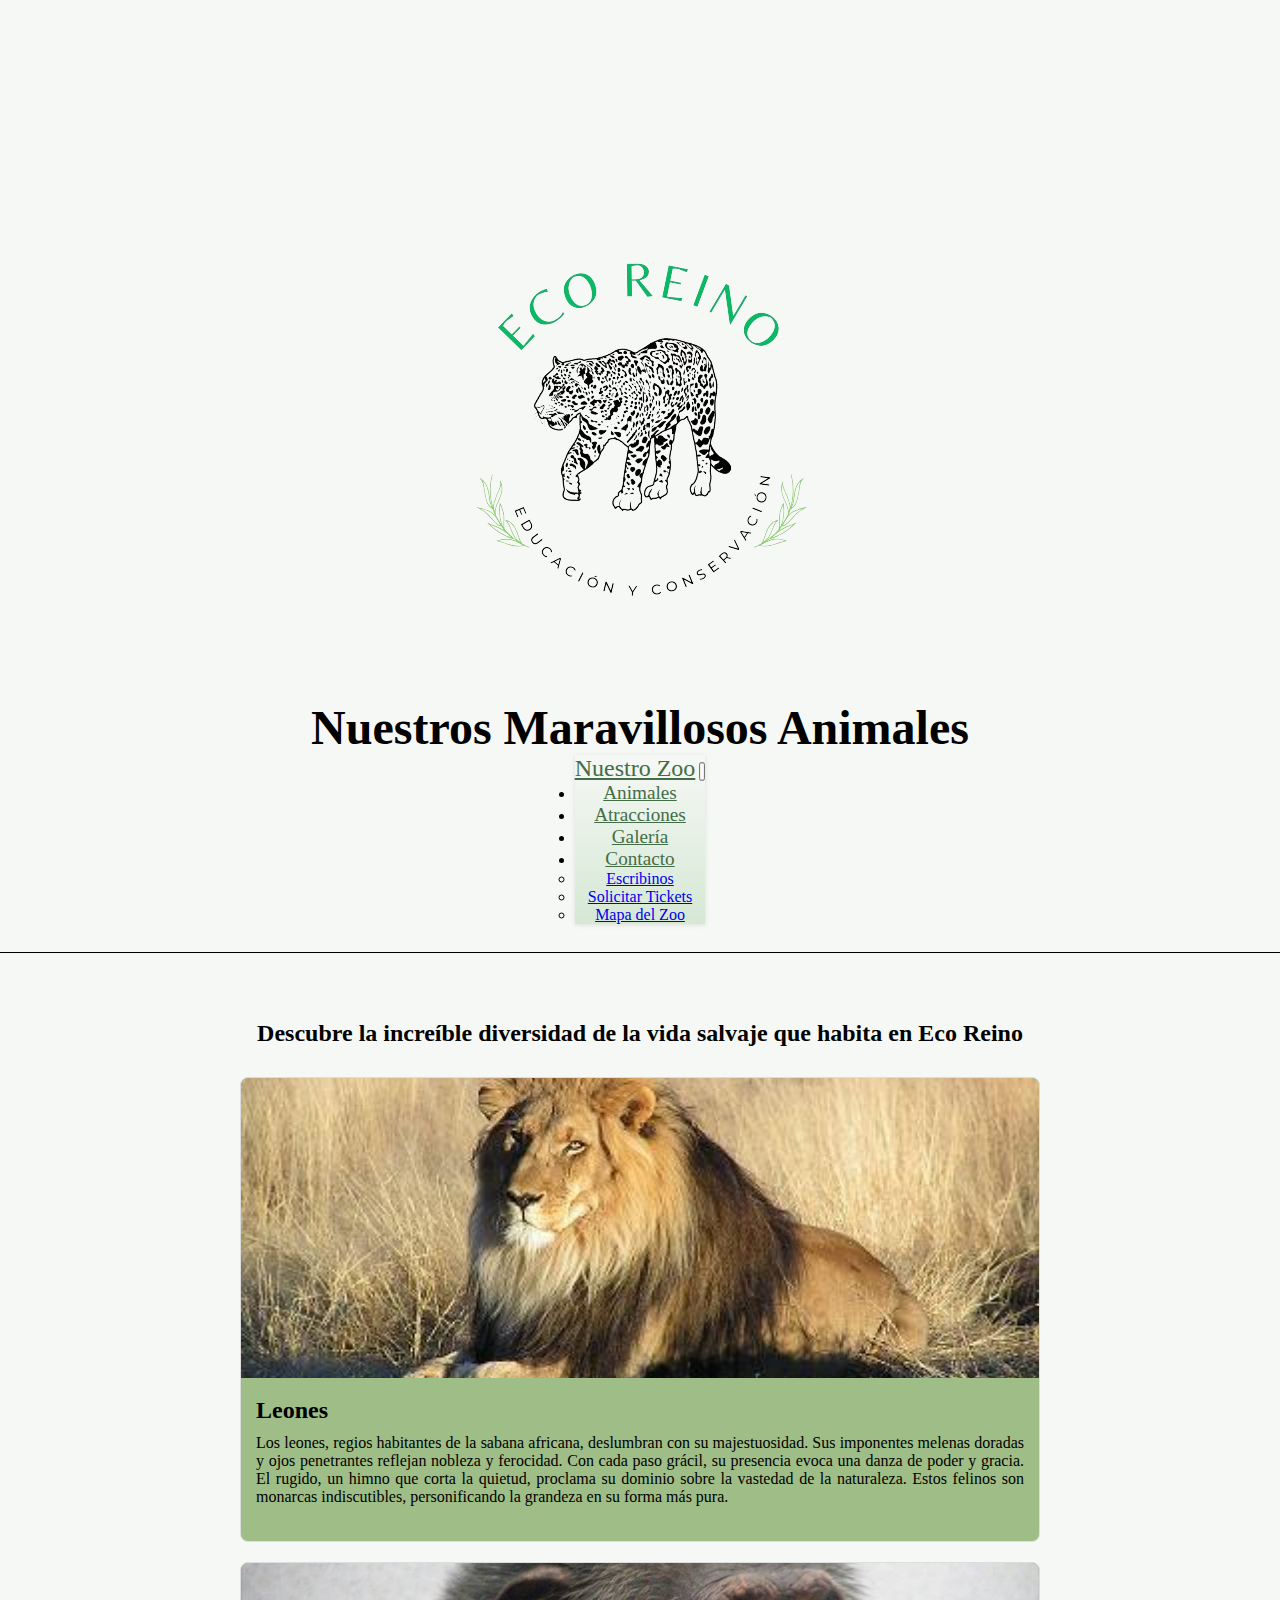
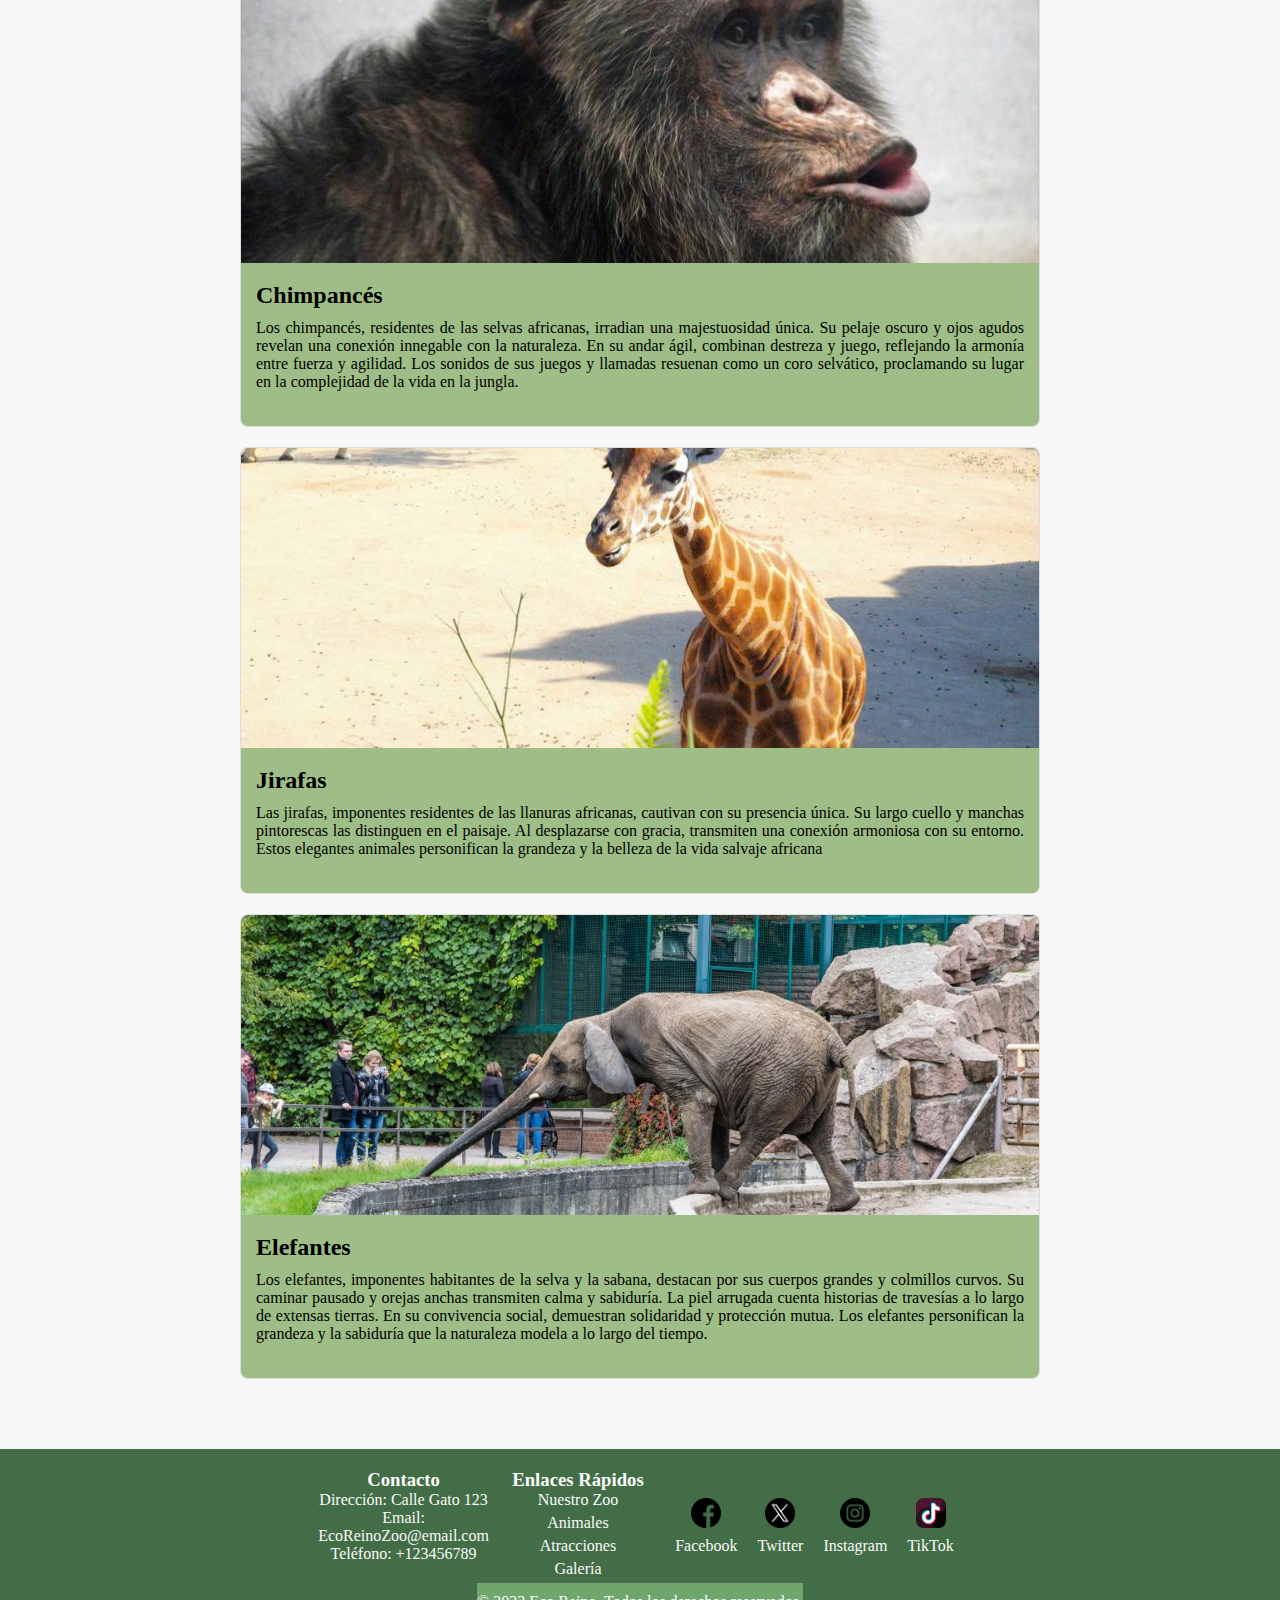
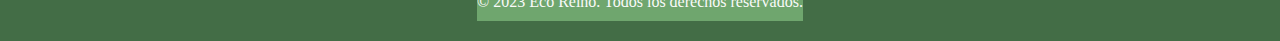
==== html/animales.html @ 0c4842da "carga incial" ====
<!DOCTYPE html>
<html lang="es">

<head>
    <meta charset="UTF-8">
    <meta name="viewport" content="width=device-width, initial-scale=1.0">
    <title>Eco Reino - Animales</title>
    <!-- Bootstrap -->
    <link href="https://cdn.jsdelivr.net/npm/bootstrap@5.3.2/dist/css/bootstrap.min.css" rel="stylesheet"
        integrity="sha384-T3c6CoIi6uLrA9TneNEoa7RxnatzjcDSCmG1MXxSR1GAsXEV/Dwwykc2MPK8M2HN" crossorigin="anonymous">
    <link rel="stylesheet" href="../css/style.css">
</head>

<body>
    <div class="contenedor-grid">
        <header class="item-grid header">
            <a href="../index.html">
                <img class="logo" src="../img/logo.png" alt="Logo de Eco Reino">
            </a>
            <h1>Nuestros Maravillosos Animales</h1>
            <!-- BARRA DE NAVEGACION -->

            <nav class="navbar navbar-expand-lg bg-body-tertiary">
                <div class="container-fluid">
                    <a class="navbar-brand" href="../index.html">Nuestro Zoo</a>
                    <button class="navbar-toggler" type="button" data-bs-toggle="collapse"
                        data-bs-target="#navbarNavDropdown" aria-controls="navbarNavDropdown" aria-expanded="false"
                        aria-label="Toggle navigation">
                        <span class="navbar-toggler-icon"></span>
                    </button>
                    <div class="collapse navbar-collapse" id="navbarNavDropdown">
                        <ul class="navbar-nav">
                            <li class="nav-item">
                                <a class="nav-link" href="#">Animales</a>
                            </li>
                            <li class="nav-item">
                                <a class="nav-link" href="atracciones.html">Atracciones</a>
                            </li>
                            <li class="nav-item">
                                <a class="nav-link" href="galeria.html">Galería</a>
                            </li>
                            <li class="nav-item dropdown">
                                <a class="nav-link dropdown-toggle" href="#" role="button" data-bs-toggle="dropdown"
                                    aria-expanded="false">
                                    Contacto
                                </a>
                                <ul class="dropdown-menu">
                                    <li><a class="dropdown-item" href="contacto.html">Escribinos</a></li>
                                    <li><a class="dropdown-item" href="#">Solicitar Tickets</a></li>
                                    <li><a class="dropdown-item" href="#">Mapa del Zoo</a></li>
                                </ul>
                            </li>
                        </ul>
                    </div>
                </div>
            </nav>
            <!-- BARRA DE NAVEGACION FIN -->
        </header>
    </div>

    <section class="animal-section">
        <h2>Descubre la increíble diversidad de la vida salvaje que habita en Eco Reino</h2>
        <div class="row row-cols-1 row-cols-md-2 g-4">
            <div class="col">
              <div class="card">
                <img src="../img/leon.jpg" class="card-img-top" alt="leon">
                <div class="card-body">
                  <h5 class="card-title">Leones</h5>
                  <p class="card-text">Los leones, regios habitantes de la sabana africana, deslumbran con su majestuosidad. Sus imponentes melenas doradas y ojos penetrantes reflejan nobleza y ferocidad. Con cada paso grácil, su presencia evoca una danza de poder y gracia. El rugido, un himno que corta la quietud, proclama su dominio sobre la vastedad de la naturaleza. Estos felinos son monarcas indiscutibles, personificando la grandeza en su forma más pura.</p>
                </div>
              </div>
            </div>
            <div class="col">
              <div class="card">
                <img src="../img/chimpance.jpg" class="card-img-top" alt="chimpance">
                <div class="card-body">
                  <h5 class="card-title">Chimpancés</h5>
                  <p class="card-text">Los chimpancés, residentes de las selvas africanas, irradian una majestuosidad única. Su pelaje oscuro y ojos agudos revelan una conexión innegable con la naturaleza. En su andar ágil, combinan destreza y juego, reflejando la armonía entre fuerza y agilidad. Los sonidos de sus juegos y llamadas resuenan como un coro selvático, proclamando su lugar en la complejidad de la vida en la jungla.</p>
                </div>
              </div>
            </div>
            <div class="col">
              <div class="card">
                <img src="../img/jirafas.jpg" class="card-img-top" alt="Jirafa">
                <div class="card-body">
                  <h5 class="card-title">Jirafas</h5>
                  <p class="card-text">Las jirafas, imponentes residentes de las llanuras africanas, cautivan con su presencia única. Su largo cuello y manchas pintorescas las distinguen en el paisaje. Al desplazarse con gracia, transmiten una conexión armoniosa con su entorno. Estos elegantes animales personifican la grandeza y la belleza de la vida salvaje africana</p>
                </div>
              </div>
            </div>
            <div class="col">
              <div class="card">
                <img src="../img/elefantes.jpg" class="card-img-top" alt="Elefantes">
                <div class="card-body">
                  <h5 class="card-title">Elefantes</h5>
                  <p class="card-text">Los elefantes, imponentes habitantes de la selva y la sabana, destacan por sus cuerpos grandes y colmillos curvos. Su caminar pausado y orejas anchas transmiten calma y sabiduría. La piel arrugada cuenta historias de travesías a lo largo de extensas tierras. En su convivencia social, demuestran solidaridad y protección mutua. Los elefantes personifican la grandeza y la sabiduría que la naturaleza modela a lo largo del tiempo.</p>
                </div>
              </div>
            </div>
          </div>
        </div>
    </section>

    <!-- PIE DE PAGINA -->

    <footer class="footer">
        <div class="container">
            <div class="footer-content">
                <div class="contact-info">
                    <h3>Contacto</h3>
                    <p>Dirección: Calle Gato 123</p>
                    <p>Email: EcoReinoZoo@email.com</p>
                    <p>Teléfono: +123456789</p>
                </div>
                <div class="quick-links">
                    <h3>Enlaces Rápidos</h3>
                    <ul>
                        <li><a href="../index.html">Nuestro Zoo</a></li>
                        <li><a href="#">Animales</a></li>
                        <li><a href="atracciones.html">Atracciones</a></li>
                        <li><a href="galeria.html">Galería</a></li>
                    </ul>
                </div>
                <div class="social-media">
                    <div class="social-item">
                        <a href="https://www.facebook.com" target="_blank">
                            <img src="../img/redesSociales/facebook.png" alt="Facebook">
                        </a>
                        <p>Facebook</p>
                    </div>
                    <div class="social-item">
                        <a href="https://www.twitter.com" target="_blank">
                            <img src="../img/redesSociales/X.png" alt="Twitter">
                        </a>
                        <p>Twitter</p>
                    </div>
                    <div class="social-item">
                        <a href="https://www.instagram.com" target="_blank">
                            <img src="../img/redesSociales/instagram.png" alt="Instagram">
                        </a>
                        <p>Instagram</p>
                    </div>
                    <div class="social-item">
                        <a href="https://www.tiktok.com" target="_blank">
                            <img src="../img/redesSociales/tik-tok.png" alt="TikTok">
                        </a>
                        <p>TikTok</p>
                    </div>
                </div>
            </div>
        </div>

        <div class="bottom-footer">
            <p>&copy; 2023 Eco Reino. Todos los derechos reservados.</p>
        </div>
    </footer>

    <!-- FIN PIE DE PAGINA -->

    <!-- BOOTSTRAP -->
    <script src="https://cdn.jsdelivr.net/npm/bootstrap@5.3.2/dist/js/bootstrap.bundle.min.js"
        integrity="sha384-C6RzsynM9kWDrMNeT87bh95OGNyZPhcTNXj1NW7RuBCsyN/o0jlpcV8Qyq46cDfL"
        crossorigin="anonymous"></script>
</body>

</html>
---- css/style.css ----
/* Reset y estilos generales */
* {
    margin: 0;
    padding: 0;
    box-sizing: border-box;
}

/* Color de fondo de la página */
body {
    background-color: #f6f8f5;
}

.header h1 {
    margin-top: 10px;
    font-size: 3em; /* Ajusta el tamaño del título para destacarlo */
}

.header p {
    font-size: 1.2em;
    margin-top: 10px;
    color: #fafafa;
}


/* Estilos del contenedor grid */
.contenedor-grid {
    display: grid;
    grid-template-areas:
        "header"
        "main"
        "footer";
    grid-template-rows: auto;
    min-height: 100vh;
}

/* Estilos de los items grid */
.item-grid {
    padding: 20px;
    box-sizing: border-box;
}

/* Estilos para el encabezado */
.header {
    grid-area: header;
    text-align: center;
    border-bottom: 1px solid rgb(0, 0, 0);
    display: flex;
    flex-direction: column;
    align-items: center;
    margin-top: 100px;
}

/* Estilos para el logo */
.logo {
    width: 100%;
    max-width: 768px;

    display: block;
    margin: 0 auto;
}



/* Estilos para el título (h1) */
h1 {
    margin-top: 10px;
}

/* Estilos para la barra de navegación */
.navbar {
    background-color: #f6f8f5;
    ;
    /* Cambia el color de fondo*/
}

.navbar-brand {
    color: #436d46;
    /* Cambia el color del texto de la marca */
    font-size: 1.5rem;
    /* Ajusta el tamaño del texto de la marca */
}

.navbar-nav .nav-link {
    color: #436d46;
    /* Cambia el color del texto de los enlaces de navegación */
    font-size: 1.2rem;
    /* Ajusta el tamaño del texto de los enlaces de navegación */
}

.navbar-toggler-icon {
    background-color: #436d46;
    /* Cambia el color del icono del botón desplegable en pantallas pequeñas */
}

/* Añadir espacio adicional para la barra de navegación */
body {
    padding-top: 70px;
    /* Ajusta el espacio superior del cuerpo para evitar que la barra de navegación oculte contenido */
}


/* Estilos para la sección de bienvenida */
.main section {
    margin-bottom: 30px;
    /* Ajusta el espacio inferior según sea necesario */
}

/* Estilos para las secciones de imágenes */
.imagenes {
    text-align: center;
    padding: 20px;
}

.imagenes img {
    width: 100%;
    max-width: 600px;
    height: auto;
    display: block;
    margin: 0 auto 20px;
}

.imagenes h2 {
    margin-top: 20px;
    font-size: 1.5em;
}

.imagenes p {
    margin-bottom: 20px;
    font-size: 1.1em;
}



/* Estilos para el footer */
.footer {
    grid-area: footer;
    background-color: #436d46; /* Ajusta el color de fondo según tu paleta de colores */
    color: #fafafa; /* Ajusta el color del texto según tu paleta de colores */
    text-align: center;
    padding: 20px;
    display: flex;
    justify-content: space-between; /* Distribuye los elementos a lo largo del espacio disponible */
    align-items: center;
}

/* Estilos para los enlaces sociales en el footer */
.footer .social-links a {
    color: #fff;
    margin: 0 10px;
    font-size: 20px;
    text-decoration: none;
}

.footer .social-links a:hover {
    color: #6fa66e;
}

/* Estilos para los enlaces adicionales en el footer */
.footer .footer-links a {
    color: #fff;
    margin: 0 10px;
    text-decoration: none;
}

.footer .footer-links a:hover {
    text-decoration: underline;
}


/* Estilos para dispositivos móviles */
@media screen and (max-width: 600px) {
    h1 {
        font-size: 1.5em;
    }

    .logo {
        max-width: 100%;
        height: auto;
    }

    .contenedor-grid {
        grid-template-areas:
            "header"
            "main"
            "footer";
    }
}

/* Estilos para el carrusel */
.carousel-inner {
    border-radius: 10px;
    /* Bordes redondeados para el carrusel */
    overflow: hidden;
    /* Oculta el contenido que desborda del carrusel */
}

.carousel-item {
    text-align: center;
    /* Centra el contenido del carrusel */
}

.carousel-caption {
    background-color: rgba(0, 0, 0, 0.7);
    /* Fondo semi-transparente para la leyenda */
    border-radius: 5px;
    /* Bordes redondeados para la leyenda */
    padding: 15px;
    /* Espaciado interno para la leyenda */
}

.imagenes {
    width: 100%;
    display: block;
    margin: 0 auto;
    transition: transform 0.5s ease-in-out; /* Ajusta la duración y la función de tiempo para una transición más suave */
}

.imagenes:hover {
    transform: scale(1.015); /* Escala la imagen al 110% del tamaño original al pasar el mouse */
}

.navbar {
    background: linear-gradient(to bottom, #f6f8f5, #d5e8d4);
    box-shadow: 0px 1px 5px rgba(0, 0, 0, 0.1);
}


.navbar-nav .nav-link {
    color: #436d46;
    font-size: 1.2rem;
    transition: color 0.3s ease-in-out; /* Ajusta la duración y la función de tiempo para una transición más suave */
}


.navbar-nav .nav-link:hover {
    color: #6fa66e; /* Cambia el color al pasar el mouse */
}

.navbar-toggler-icon {
    background-color: #436d46;
    border: 1px solid #fafafa; /* Añade un borde para mayor contraste */
    border-radius: 3px;
}

.navbar.fixed-top {
    background-color: #f6f8f5;
    /* Otros estilos según sea necesario */
}

/* Estilos para los enlaces dentro de las secciones */
.main section a {
    color: #436d46;
    text-decoration: none; /* Elimina el subrayado */
}

/* Estilos para los enlaces al pasar el mouse dentro de las secciones */
.main section a:hover {
    font-weight: bold;
    color: #6fa66e;
    
    
    text-decoration: none; /* Mantén el subrayado eliminado al pasar el mouse */
}

/* Estilos generales de la sección de animales */
.animal-section {
    max-width: 800px;
    margin: 0 auto;
    text-align: left;
}

/* Estilos generales para cada animal */
.animal {
    margin-bottom: 20px;
    text-align: center;
}

/* Estilos para las imágenes dentro de la sección de animales */
.animal img {
    width: 100%;
    max-width: 600px; /* Establece un ancho máximo para las imágenes */
    height: auto; /* Ajusta la altura automáticamente para mantener la proporción original */
    display: block;
    margin: 0 auto 20px;
    transition: transform 0.5s ease-in-out; /* Agrega una transición suave a la propiedad transform */
}

/* Efecto de agrandamiento al pasar el mouse sobre las imágenes */
.animal img:hover {
    transform: scale(1.05); /* Escala la imagen al 110% del tamaño original al pasar el mouse */
}



/* Estilos para el footer */
.footer {
    grid-area: footer;
    background-color: #436d46;
    color: #fafafa;
    text-align: center;
    padding: 20px;
    display: flex;
    flex-direction: column;  /* Cambia a flex-direction: column */
    justify-content: center;
    align-items: center;     
}

.container {
    max-width: 1200px;
    margin: 0 auto;
}

.footer-content {
    display: flex;
    justify-content: space-between;
}

.contact-info,
.quick-links,
.social-media {
    flex: 1;
}

/* Estilos para los enlaces en el footer */
.quick-links ul {
    list-style: none;
    padding: 0;
}

.quick-links a {
    color: #fafafa;
    text-decoration: none;
    display: block;
    margin-bottom: 5px;
    transition: color 0.3s ease-in-out;
}

.quick-links a:hover {
    color: #6fa66e;
}

/* Estilos para las redes sociales en el footer */
.social-link {
    display: block;
    color: #fafafa;
    text-decoration: none;
    margin-bottom: 5px;
    font-size: 16px;
}

.social-link:hover {
    color: #6fa66e;
}


.bottom-footer {
    background-color: #6fa66e;
    text-align: center;
    padding: 10px 0;
}

.bottom-footer p {
    margin: 0;
    color: #fafafa;
    display: inline-block;
}

.social-media {
    display: flex;
    justify-content: center; /* Ajusta el alineado al centro */
    align-items: center; /* Alinea los elementos verticalmente al centro */
}

.social-item {
    text-align: center;
    margin: 0 10px; /* Añade un margen entre cada elemento */
}

.social-item img {
    width: 30px;
    height: 30px; 
    margin-bottom: 5px; /* Añade espacio entre la imagen y el texto */
}


.animal-section .logo {
    width: 100px; /* Ajusta el tamaño según sea necesario */
    height: auto; /* Mantiene la proporción original */
}

.animal-section .logo {
    width: auto; /* Restaura el ancho automático para mantener la proporción original */
    height: auto; /* Restaura la altura automática */
}


/* Estilos para la barra de navegación en animales.html */
.navbar {
    max-width: 550px; /* Establece el ancho máximo de la barra de navegación */
    margin: 0 auto; /* Centra la barra de navegación */
}


/* Media query para dispositivos móviles */
@media (max-width: 768px) {
    .footer-content {
        flex-direction: column;
        align-items: center;
        text-align: center;
    }

    .contact-info,
    .quick-links,
    .social-media {
        margin-right: 0;
        margin-bottom: 20px;
    }
}

.logo {
    max-width: 100%;
    height: auto;
    display: block;
    margin: 0 auto;
}

/* Estilos para el logo */
.logo {
    width: 100%;
    max-width: 768px;
    height: auto;
    display: block;
    margin: 0 auto;
}

/* Estilos para todas las tarjetas */
.card {
    background-color: #6b9946a1;
    color: #000000;
    border: 1px solid #4e703b; /* Añade un borde */
    border-radius: 8px; /* Bordes redondeados */
    margin-bottom: 20px; /* Añade espacio entre las tarjetas */
    overflow: hidden; /* Evita desbordamiento horizontal */
    height: 800px; /* Altura fija para todas las tarjetas */
}

/* Ajustes para las tarjetas en dispositivos pequeños */
@media (max-width: 767px) {
    .card {
        margin-bottom: 20px; /* Añade un espacio entre las tarjetas */
        width: calc(100% - 20px); /* Ajusta el ancho al 100% en dispositivos pequeños */
    }
}

/* Resto de los estilos */
.card img {
    width: 100%; /* Ancho al 100% para llenar el contenedor */
    height: 60%; /* Altura al 60% del contenedor, ajusta según tus necesidades */
    object-fit: cover; /* Ajusta el tamaño de la imagen manteniendo la proporción */
    border-top-left-radius: 8px; /* Bordes redondeados solo en la esquina superior izquierda */
    border-top-right-radius: 8px; /* Bordes redondeados solo en la esquina superior derecha */
}

.card-body {
    text-align: justify; /* Justifica el texto */
    padding: 20px; /* Añade relleno al cuerpo de la tarjeta */
    height: 40%; /* Altura al 40% del contenedor, ajusta según tus necesidades */
}

.card-title {
    font-size: 1.8em; /* Ajusta el tamaño del título */
    margin-bottom: 10px; /* Agrega espacio bajo el título */
}

.card-text {
    font-size: 1.2em; /* Ajusta el tamaño del texto */
    margin-bottom: 20px; /* Agrega espacio bajo el texto */
}

.btn-primary {
    background-color: #a7e632; /* Cambia el color del botón principal */
    border-color: #4e703b; /* Cambia el color del borde del botón principal */
    color: #000; /* Cambia el color del texto del botón a negro */
}

.btn-primary:hover {
    background-color: #4e703b; /* Cambia el color al pasar el mouse */
    border-color: #4e703b; /* Cambia el color del borde al pasar el mouse */
    color: #fff; /* Cambia el color del texto del botón a blanco al pasar el mouse */
}

/* Centra el video horizontalmente */
iframe {
    display: block;
    margin: 0 auto;
    max-width: 100%; /* Ajusta el ancho máximo del video */
}

body {
    overflow-x: hidden; /* Evita desbordamiento horizontal en todo el cuerpo */
}

.animal-section {
    padding: 50px 0; /* Ajusta el espaciado dentro de la sección de animales */
}

.card {
    height: 100%; /* Ajusta la altura de todas las tarjetas para que tengan el mismo tamaño */
    border: 1px solid #ddd; /* Añade un borde para separar las tarjetas */
    border-radius: 8px; /* Añade esquinas redondeadas */
    overflow: hidden; /* Evita que las imágenes se salgan de las tarjetas */
}

.card img {
    object-fit: cover; /* Hace que las imágenes se ajusten al tamaño de la tarjeta sin deformarse */
    height: 200px; /* Ajusta la altura de las imágenes */
    width: 100%; /* Asegura que las imágenes ocupen todo el ancho de la tarjeta */
}

.card-body {
    padding: 15px; /* Ajusta el espaciado dentro del cuerpo de la tarjeta */
}

.card-title {
    font-size: 1.5rem; /* Ajusta el tamaño del título de la tarjeta */
}

.card-text {
    font-size: 1rem; /* Ajusta el tamaño del texto de la tarjeta */
}

.atraccion-section {
    padding: 50px 0; /* Ajusta el espaciado dentro de la sección de atracciones */
}

.card {
    height: 100%; /* Ajusta la altura de todas las tarjetas para que tengan el mismo tamaño */
    border: 1px solid #ddd; /* Añade un borde para separar las tarjetas */
    border-radius: 8px; /* Añade esquinas redondeadas */
    overflow: hidden; /* Evita que las imágenes se salgan de las tarjetas */
}

.card img {
    object-fit: cover; /* Hace que las imágenes se ajusten al tamaño de la tarjeta sin deformarse */
    height: 300px; /* Ajusta la altura de las imágenes según sea necesario */
    width: 100%; /* Asegura que las imágenes ocupen todo el ancho de la tarjeta */
}

.card-body {
    padding: 15px; /* Ajusta el espaciado dentro del cuerpo de la tarjeta */
}

.card-title {
    font-size: 1.5rem; /* Ajusta el tamaño del título de la tarjeta */
}

.card-text {
    font-size: 1rem; /* Ajusta el tamaño del texto de la tarjeta */
}
h2 {
    text-align: center; /* Centra el texto horizontalmente */
    margin-bottom: 30px; /* Ajusta el margen inferior según sea necesario */
}

/* Estilos para la sección de contacto */

.seccionFormulario {
    max-width: 600px;
    margin: 0 auto;
    padding: 20px;
    background-color: #f8f9fa;
    border-radius: 10px;
    box-shadow: 0 0 10px rgba(0, 0, 0, 0.1);
  }
  
  form {
    display: grid;
    gap: 10px;
  }
  
  label {
    font-weight: bold;
  }
  
  input[type="text"],
  input[type="email"],
  textarea {
    width: 100%;
    padding: 8px;
    box-sizing: border-box;
    border: 1px solid #ced4da;
    border-radius: 4px;
  }
  
  textarea {
    resize: vertical;
  }
  
  .botonformulario {
    background-color: #729c24;
    color: #fff;
    border: none;
    padding: 10px 20px;
    border-radius: 4px;
    cursor: pointer;
  }
  
  .botonformulario:hover {
    background-color: #2b3a0e;
  }
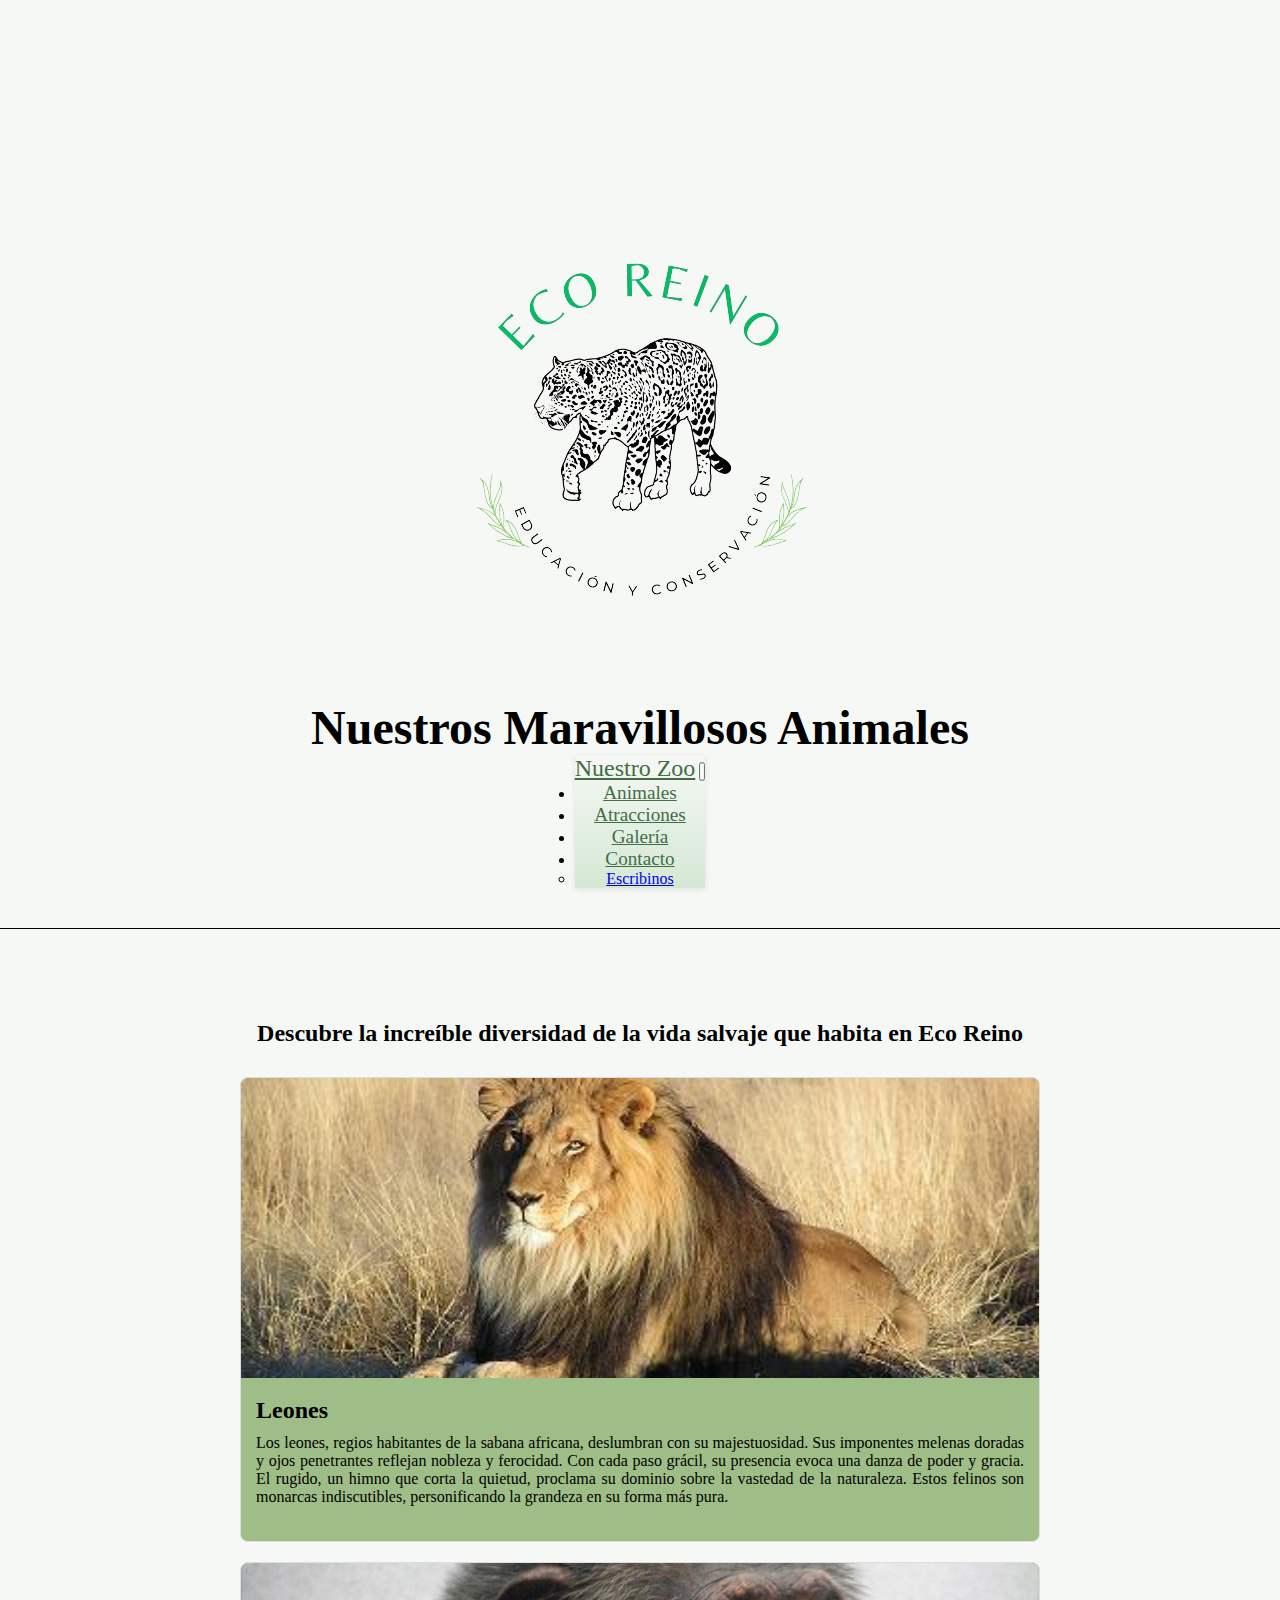
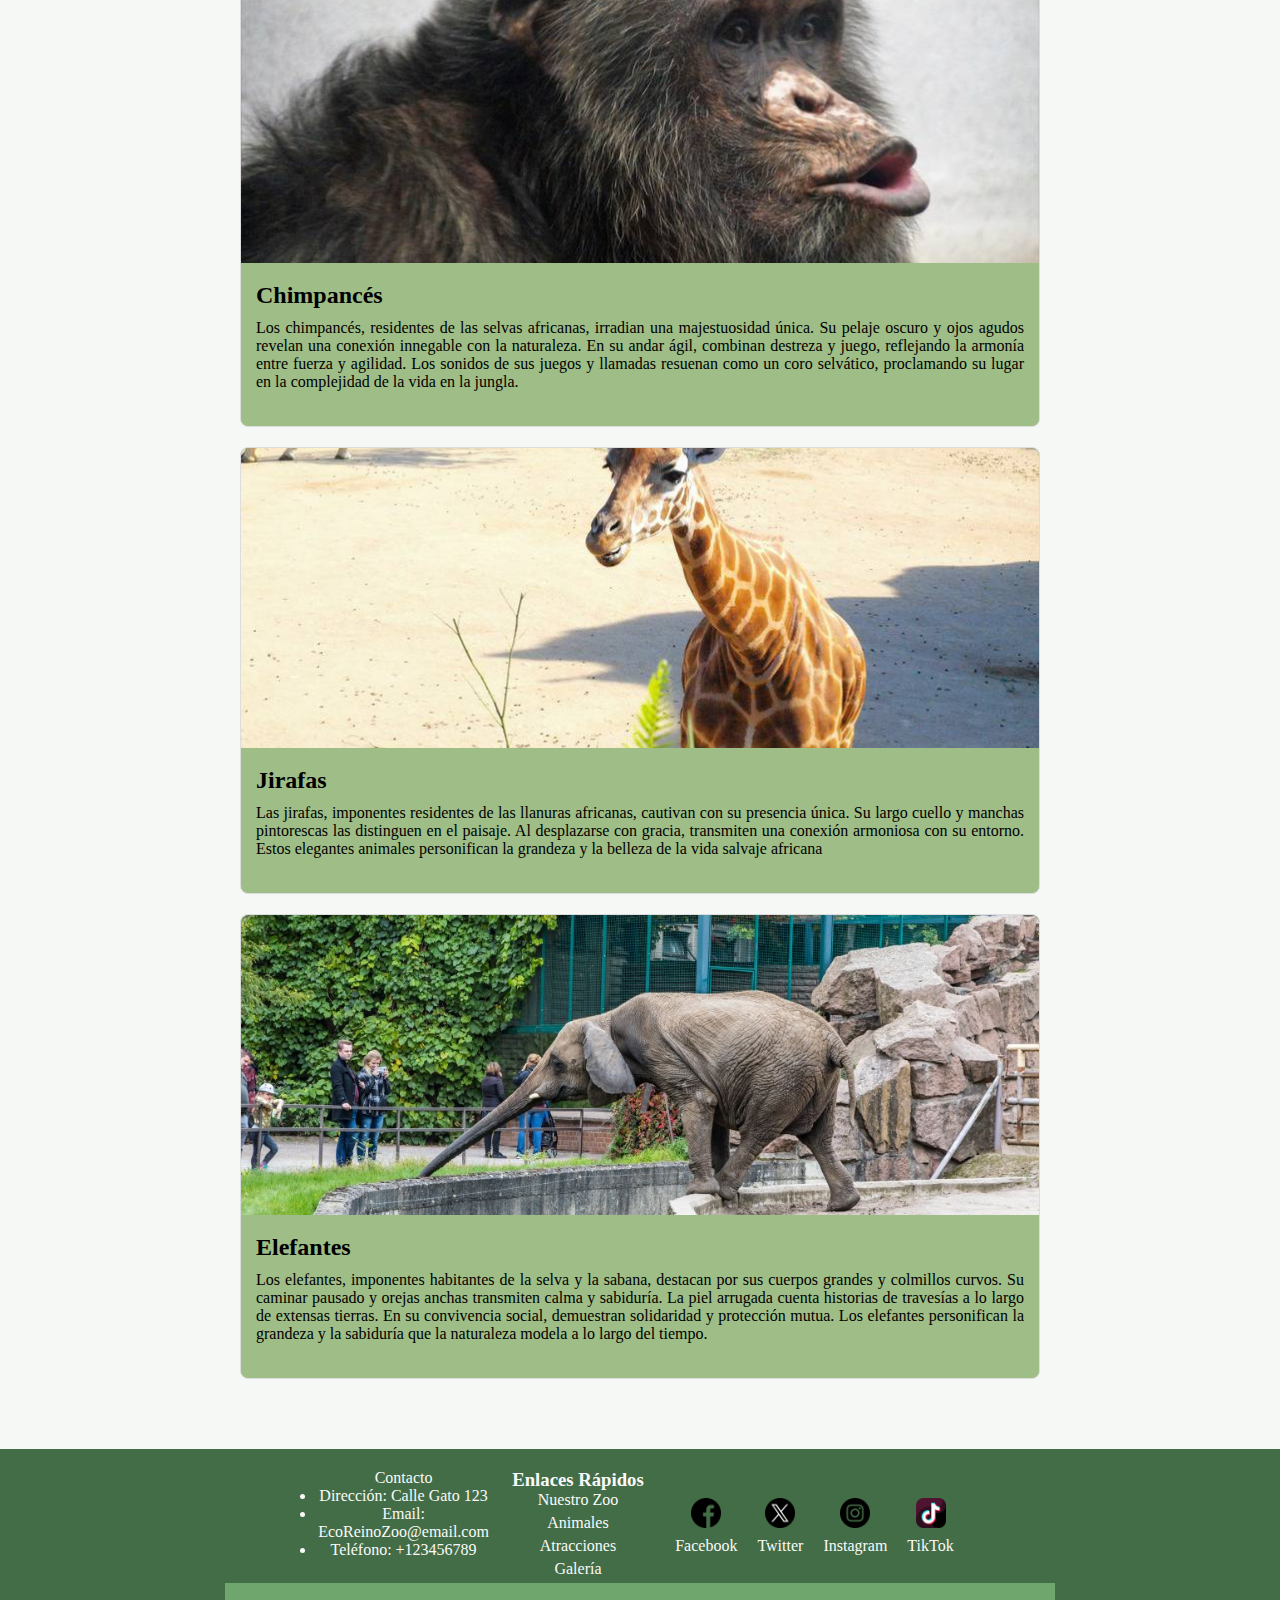
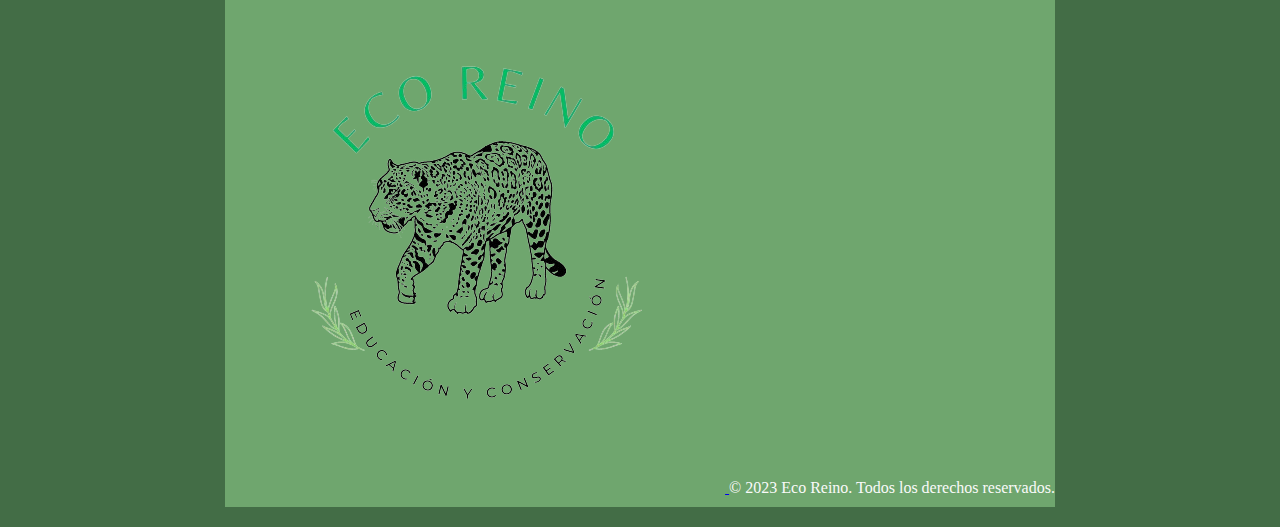
==== commit d1f8d8be: "favicon" ====
--- a/html/animales.html
+++ b/html/animales.html
@@ -4,7 +4,10 @@
 <head>
     <meta charset="UTF-8">
     <meta name="viewport" content="width=device-width, initial-scale=1.0">
+    <meta name="description" content="Explora la increíble diversidad de especies en Eco Reino. Desde majestuosos leones hasta adorables pingüinos, nuestra página de animales te sumerge en el fascinante reino animal. Descubre hechos interesantes, observa comportamientos naturales y aprende sobre los esfuerzos de conservación que realizamos para proteger a estas maravillosas criaturas.">
+
     <title>Eco Reino - Animales</title>
+    <link rel="icon" href="img/favicon.png" type="image/png">
     <!-- Bootstrap -->
     <link href="https://cdn.jsdelivr.net/npm/bootstrap@5.3.2/dist/css/bootstrap.min.css" rel="stylesheet"
         integrity="sha384-T3c6CoIi6uLrA9TneNEoa7RxnatzjcDSCmG1MXxSR1GAsXEV/Dwwykc2MPK8M2HN" crossorigin="anonymous">
@@ -46,8 +49,7 @@
                                 </a>
                                 <ul class="dropdown-menu">
                                     <li><a class="dropdown-item" href="contacto.html">Escribinos</a></li>
-                                    <li><a class="dropdown-item" href="#">Solicitar Tickets</a></li>
-                                    <li><a class="dropdown-item" href="#">Mapa del Zoo</a></li>
+                                    
                                 </ul>
                             </li>
                         </ul>
@@ -62,42 +64,57 @@
         <h2>Descubre la increíble diversidad de la vida salvaje que habita en Eco Reino</h2>
         <div class="row row-cols-1 row-cols-md-2 g-4">
             <div class="col">
-              <div class="card">
-                <img src="../img/leon.jpg" class="card-img-top" alt="leon">
-                <div class="card-body">
-                  <h5 class="card-title">Leones</h5>
-                  <p class="card-text">Los leones, regios habitantes de la sabana africana, deslumbran con su majestuosidad. Sus imponentes melenas doradas y ojos penetrantes reflejan nobleza y ferocidad. Con cada paso grácil, su presencia evoca una danza de poder y gracia. El rugido, un himno que corta la quietud, proclama su dominio sobre la vastedad de la naturaleza. Estos felinos son monarcas indiscutibles, personificando la grandeza en su forma más pura.</p>
+                <div class="card">
+                    <img src="../img/leon.jpg" class="card-img-top" alt="leon">
+                    <div class="card-body">
+                        <h5 class="card-title">Leones</h5>
+                        <p class="card-text">Los leones, regios habitantes de la sabana africana, deslumbran con su
+                            majestuosidad. Sus imponentes melenas doradas y ojos penetrantes reflejan nobleza y
+                            ferocidad. Con cada paso grácil, su presencia evoca una danza de poder y gracia. El rugido,
+                            un himno que corta la quietud, proclama su dominio sobre la vastedad de la naturaleza. Estos
+                            felinos son monarcas indiscutibles, personificando la grandeza en su forma más pura.</p>
+                    </div>
                 </div>
-              </div>
             </div>
             <div class="col">
-              <div class="card">
-                <img src="../img/chimpance.jpg" class="card-img-top" alt="chimpance">
-                <div class="card-body">
-                  <h5 class="card-title">Chimpancés</h5>
-                  <p class="card-text">Los chimpancés, residentes de las selvas africanas, irradian una majestuosidad única. Su pelaje oscuro y ojos agudos revelan una conexión innegable con la naturaleza. En su andar ágil, combinan destreza y juego, reflejando la armonía entre fuerza y agilidad. Los sonidos de sus juegos y llamadas resuenan como un coro selvático, proclamando su lugar en la complejidad de la vida en la jungla.</p>
+                <div class="card">
+                    <img src="../img/chimpance.jpg" class="card-img-top" alt="chimpance">
+                    <div class="card-body">
+                        <h5 class="card-title">Chimpancés</h5>
+                        <p class="card-text">Los chimpancés, residentes de las selvas africanas, irradian una
+                            majestuosidad única. Su pelaje oscuro y ojos agudos revelan una conexión innegable con la
+                            naturaleza. En su andar ágil, combinan destreza y juego, reflejando la armonía entre fuerza
+                            y agilidad. Los sonidos de sus juegos y llamadas resuenan como un coro selvático,
+                            proclamando su lugar en la complejidad de la vida en la jungla.</p>
+                    </div>
                 </div>
-              </div>
             </div>
             <div class="col">
-              <div class="card">
-                <img src="../img/jirafas.jpg" class="card-img-top" alt="Jirafa">
-                <div class="card-body">
-                  <h5 class="card-title">Jirafas</h5>
-                  <p class="card-text">Las jirafas, imponentes residentes de las llanuras africanas, cautivan con su presencia única. Su largo cuello y manchas pintorescas las distinguen en el paisaje. Al desplazarse con gracia, transmiten una conexión armoniosa con su entorno. Estos elegantes animales personifican la grandeza y la belleza de la vida salvaje africana</p>
+                <div class="card">
+                    <img src="../img/jirafas.jpg" class="card-img-top" alt="Jirafa">
+                    <div class="card-body">
+                        <h5 class="card-title">Jirafas</h5>
+                        <p class="card-text">Las jirafas, imponentes residentes de las llanuras africanas, cautivan con
+                            su presencia única. Su largo cuello y manchas pintorescas las distinguen en el paisaje. Al
+                            desplazarse con gracia, transmiten una conexión armoniosa con su entorno. Estos elegantes
+                            animales personifican la grandeza y la belleza de la vida salvaje africana</p>
+                    </div>
                 </div>
-              </div>
             </div>
             <div class="col">
-              <div class="card">
-                <img src="../img/elefantes.jpg" class="card-img-top" alt="Elefantes">
-                <div class="card-body">
-                  <h5 class="card-title">Elefantes</h5>
-                  <p class="card-text">Los elefantes, imponentes habitantes de la selva y la sabana, destacan por sus cuerpos grandes y colmillos curvos. Su caminar pausado y orejas anchas transmiten calma y sabiduría. La piel arrugada cuenta historias de travesías a lo largo de extensas tierras. En su convivencia social, demuestran solidaridad y protección mutua. Los elefantes personifican la grandeza y la sabiduría que la naturaleza modela a lo largo del tiempo.</p>
+                <div class="card">
+                    <img src="../img/elefantes.jpg" class="card-img-top" alt="Elefantes">
+                    <div class="card-body">
+                        <h5 class="card-title">Elefantes</h5>
+                        <p class="card-text">Los elefantes, imponentes habitantes de la selva y la sabana, destacan por
+                            sus cuerpos grandes y colmillos curvos. Su caminar pausado y orejas anchas transmiten calma
+                            y sabiduría. La piel arrugada cuenta historias de travesías a lo largo de extensas tierras.
+                            En su convivencia social, demuestran solidaridad y protección mutua. Los elefantes
+                            personifican la grandeza y la sabiduría que la naturaleza modela a lo largo del tiempo.</p>
+                    </div>
                 </div>
-              </div>
             </div>
-          </div>
+        </div>
         </div>
     </section>
 
@@ -107,14 +124,15 @@
         <div class="container">
             <div class="footer-content">
                 <div class="contact-info">
-                    <h3>Contacto</h3>
-                    <p>Dirección: Calle Gato 123</p>
-                    <p>Email: EcoReinoZoo@email.com</p>
-                    <p>Teléfono: +123456789</p>
+                    <ul class="contactostyle">Contacto
+                        <li>Dirección: Calle Gato 123</li>
+                        <li>Email: EcoReinoZoo@email.com</li>
+                        <li>Teléfono: +123456789</li>
+                    </ul>
                 </div>
                 <div class="quick-links">
                     <h3>Enlaces Rápidos</h3>
-                    <ul>
+                    <ul class="enlacesrapidosstlye">
                         <li><a href="../index.html">Nuestro Zoo</a></li>
                         <li><a href="#">Animales</a></li>
                         <li><a href="atracciones.html">Atracciones</a></li>
@@ -151,6 +169,9 @@
         </div>
 
         <div class="bottom-footer">
+            <a href="index.html">
+                <img class="logofooter" src="../img/logo.png" alt="Logo de Eco Reino">
+            </a>
             <p>&copy; 2023 Eco Reino. Todos los derechos reservados.</p>
         </div>
     </footer>
